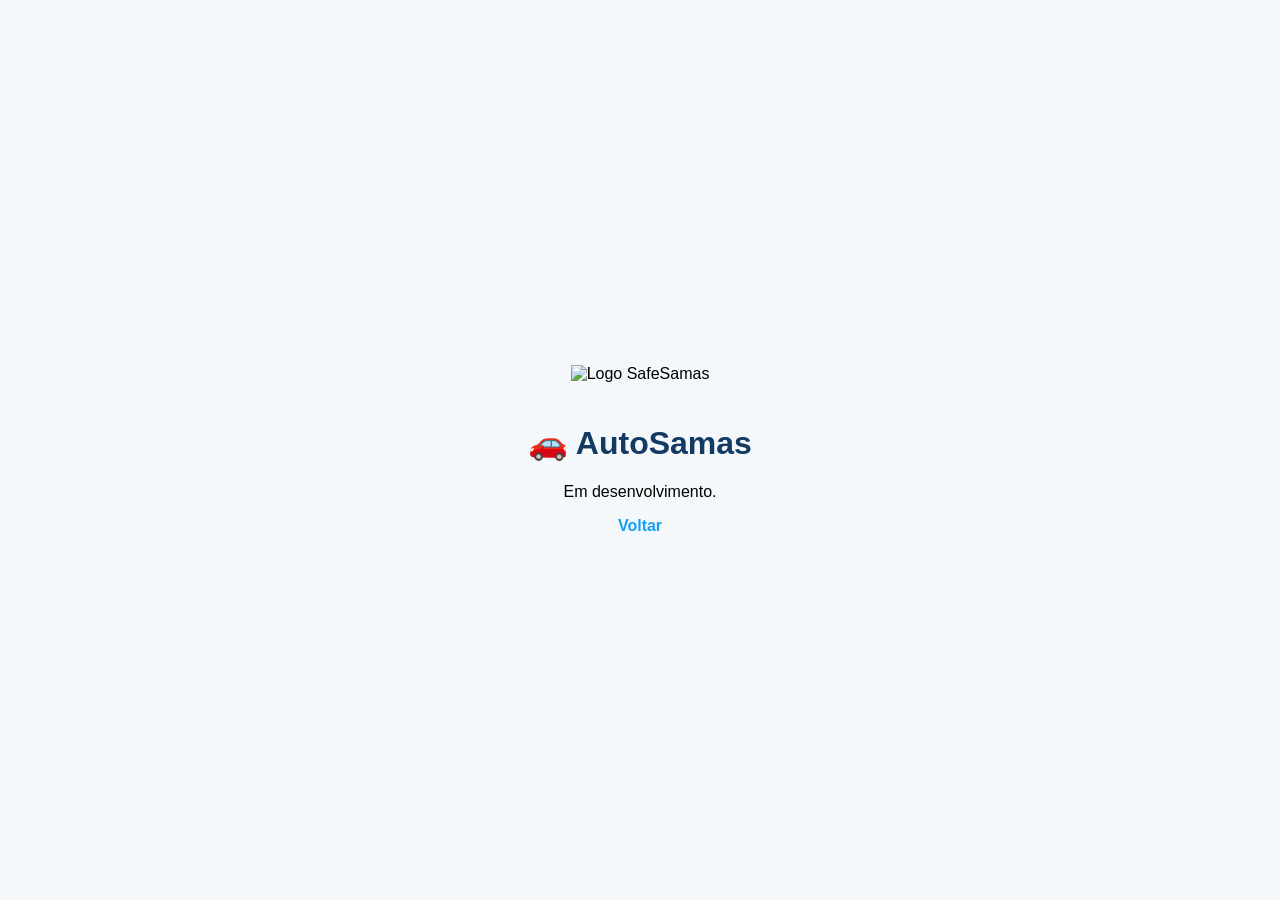
==== Autosamas/index.html @ 6351ffb2 "feat(platform): estrutura inicial da plataforma SafeSamas com módulos base" ====
<!DOCTYPE html>
<html lang="pt-BR">
<head>
    <meta charset="UTF-8">
    <meta name="viewport" content="width=device-width, initial-scale=1.0">
    <title>AutoSamas</title>
    <link rel="stylesheet" href="css/auto.css">
</head>
<body>
    <div class="container">
        <img src="../assets/logo-safe.png" class="logo" alt="Logo SafeSamas">
        <h1>🚗 AutoSamas</h1>
        <p>Em desenvolvimento.</p>
        <a href="../safe-index.html">Voltar</a>
    </div>
    <script src="js/auto.js"></script>
</body>
</html>
---- Autosamas/css/auto.css ----
body {
    margin: 0;
    display: flex;
    justify-content: center;
    align-items: center;
    height: 100vh;
    font-family: Arial, sans-serif;
    background: #f5f8fb;
}

.container {
    text-align: center;
}

.logo {
    width: 180px;
    margin-bottom: 20px;
}

h1 { color: #123A63; }
a { color: #169EF2; text-decoration: none; font-weight: bold; }
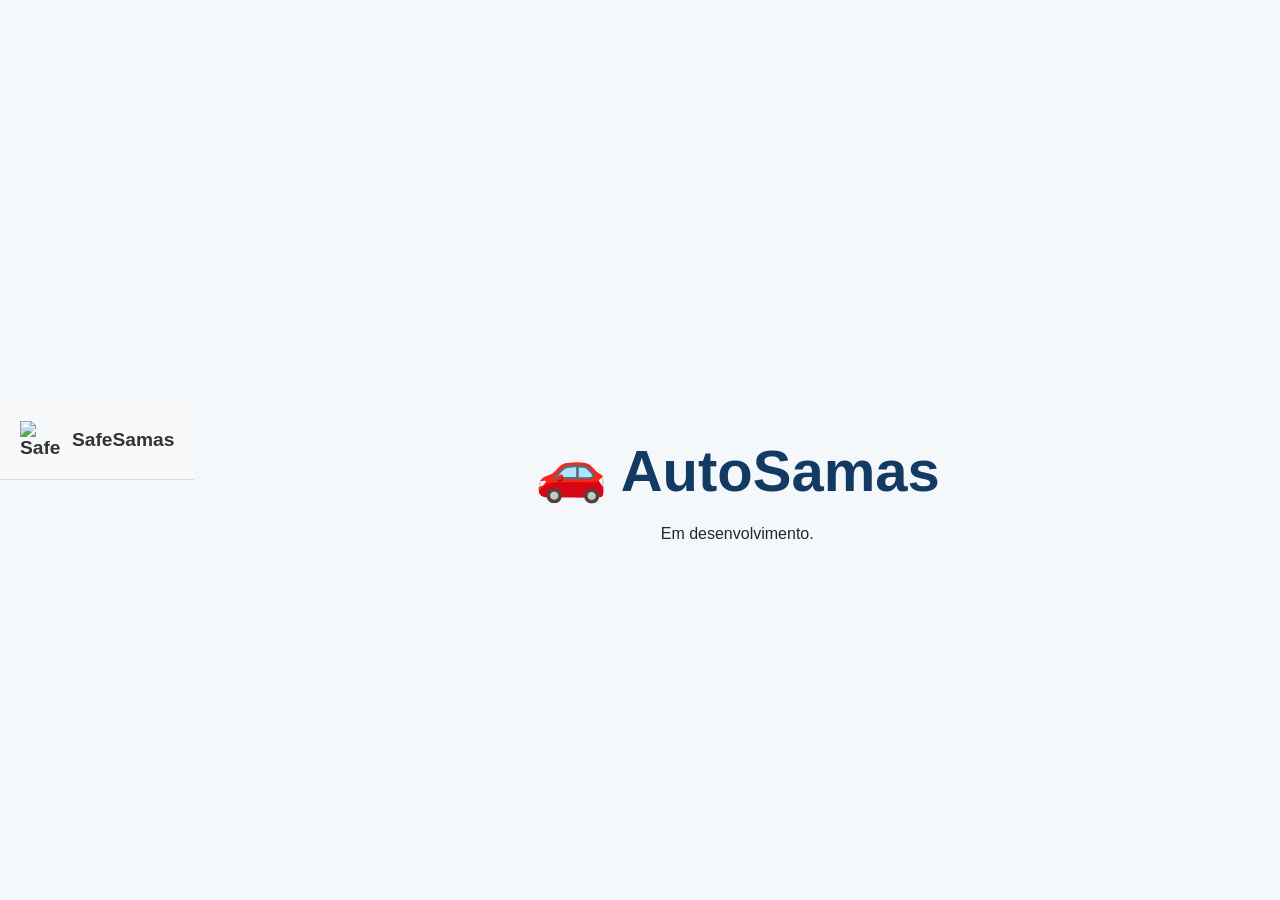
==== commit 56535c80: "refactor: implementa arquitetura de design system unificado e padronização de módulos" ====
--- a/Autosamas/index.html
+++ b/Autosamas/index.html
@@ -4,15 +4,21 @@
     <meta charset="UTF-8">
     <meta name="viewport" content="width=device-width, initial-scale=1.0">
     <title>AutoSamas</title>
+    <link rel="stylesheet" href="../css/safe.css">
     <link rel="stylesheet" href="css/auto.css">
 </head>
 <body>
-    <div class="container">
-        <img src="../assets/logo-safe.png" class="logo" alt="Logo SafeSamas">
+    <header class="safe-header">
+        <a href="../index.html" class="voltar">
+            <img src="../assets/logo-safe.png" class="safe-logo" alt="SafeSamas">
+            <span>SafeSamas</span>
+        </a>
+    </header>
+
+    <main class="container">
         <h1>🚗 AutoSamas</h1>
         <p>Em desenvolvimento.</p>
-        <a href="../safe-index.html">Voltar</a>
-    </div>
+    </main>
     <script src="js/auto.js"></script>
 </body>
 </html>
--- a/css/safe.css
+++ b/css/safe.css
@@ -0,0 +1,71 @@
+/*
+=========================================================
+SafeSamas - DNA Visual da Plataforma (safe.css)
+=========================================================
+*/
+
+/* 1. ESTRUTURA GLOBAL E IDENTIDADE */
+* { margin:0; padding:0; box-sizing:border-box; }
+
+body { 
+    font-family: Arial, Helvetica, sans-serif; 
+    background-color: #f4f7f6; /* Fundo base */
+    /* Marca-d'água do escudo (opcional, você pode ajustar o caminho) */
+    background-image: url("../assets/escudo.png");
+    background-repeat: no-repeat;
+    background-position: center;
+    background-size: 420px;
+    background-attachment: fixed;
+    color: #1d2939; 
+    min-height: 100vh;
+}
+
+/* 2. CABEÇALHO GLOBAL (Para ser usado em todos os módulos) */
+.safe-header {
+    padding: 20px;
+    border-bottom: 1px solid #ddd;
+    background-color: #f8f9fa;
+    margin-bottom: 20px;
+}
+
+.safe-header .voltar {
+    display: inline-flex;
+    align-items: center;
+    text-decoration: none;
+    font-weight: bold;
+    color: #333;
+    font-size: 1.2rem;
+    transition: all 0.3s ease;
+}
+
+.safe-logo {
+    width: 40px;
+    margin-right: 12px;
+}
+
+.safe-header .voltar:hover { color: #0056b3; }
+
+/* 3. ESTILOS DA PÁGINA INICIAL (Hero, Cards, Diferenciais) */
+html { scroll-behavior: smooth; }
+.container { width:90%; max-width:1200px; margin:auto; text-align: center; padding-top: 50px; }
+
+.hero-logo { display:flex; flex-direction:column; align-items:center; cursor:pointer; }
+#logoInicio { width:220px; transition:.25s; }
+#logoInicio:hover { transform:scale(1.08); filter:drop-shadow(0 0 20px rgba(22,158,242,.45)); }
+
+h1 { font-size:58px; color:#123A63; margin: 30px 0 20px 0; }
+.subtitulo { font-size:26px; color:#169EF2; font-weight:bold; margin-bottom: 60px; }
+
+section { margin-bottom:120px; }
+section h2 { font-size:36px; color:#123A63; margin-bottom:45px; }
+
+.cards { display:grid; grid-template-columns:repeat(auto-fit,minmax(240px,1fr)); gap:30px; }
+.card { background:white; border-radius:18px; padding:35px; text-align:center; box-shadow:0 8px 30px rgba(0,0,0,.08); transition:.25s; cursor:pointer; }
+.card:hover { transform:translateY(-8px); }
+
+.diferencial { background: white; padding: 40px; border-radius: 20px; text-align: center; box-shadow: 0 10px 30px rgba(0, 0, 0, .08); }
+
+@media(max-width:768px){
+    h1 { font-size:42px; }
+    .subtitulo { font-size:22px; }
+}
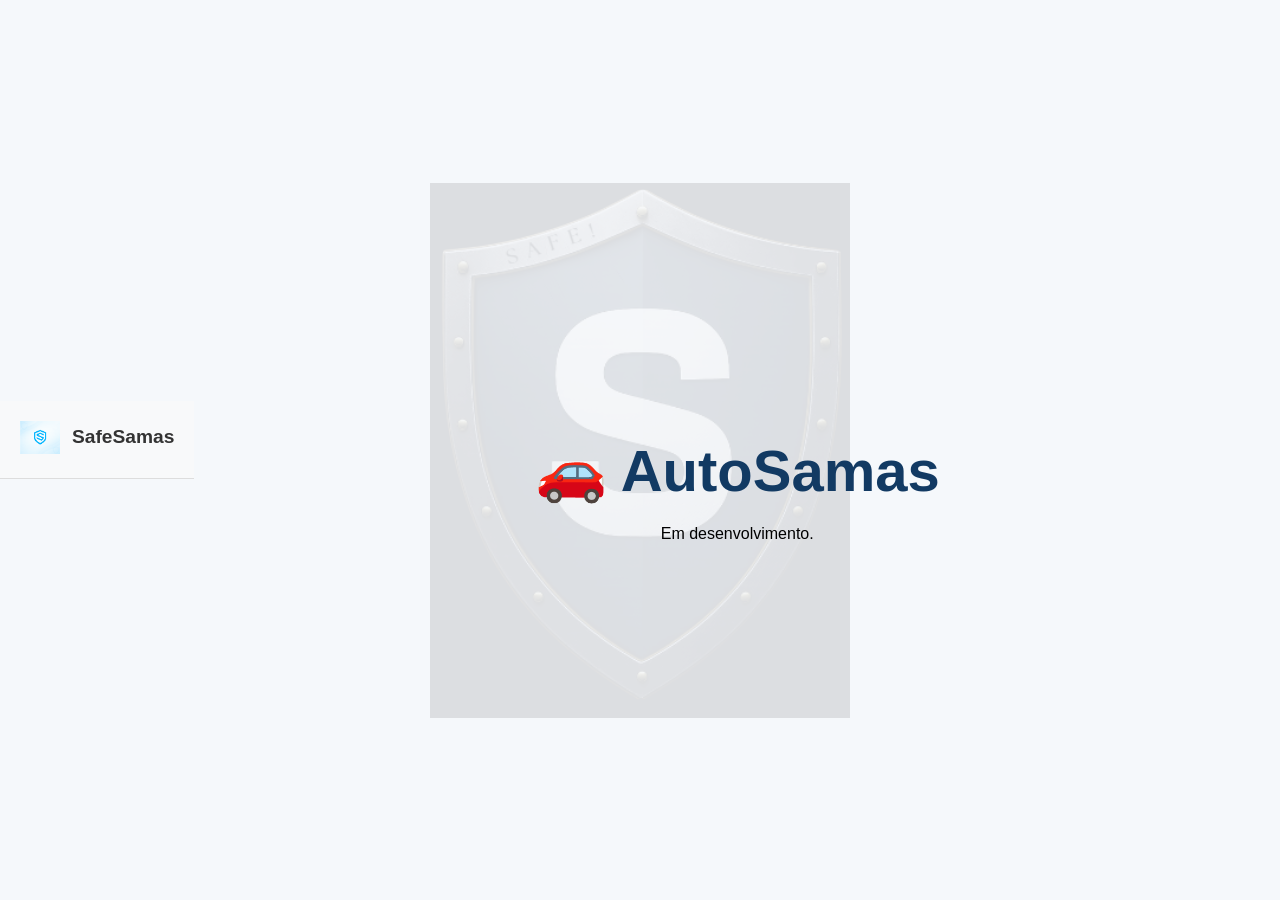
==== commit d5955d7d: "fix: padroniza nomes de ativos de imagem e atualiza estrutura de módulos" ====
--- a/Autosamas/index.html
+++ b/Autosamas/index.html
@@ -10,11 +10,10 @@
 <body>
     <header class="safe-header">
         <a href="../index.html" class="voltar">
-            <img src="../assets/logo-safe.png" class="safe-logo" alt="SafeSamas">
+            <img src="../assets/logo-safe.png" class="safe-logo" alt="Logo SafeSamas">
             <span>SafeSamas</span>
         </a>
     </header>
-
     <main class="container">
         <h1>🚗 AutoSamas</h1>
         <p>Em desenvolvimento.</p>
--- a/css/safe.css
+++ b/css/safe.css
@@ -10,14 +10,31 @@
 body { 
     font-family: Arial, Helvetica, sans-serif; 
     background-color: #f4f7f6; /* Fundo base */
-    /* Marca-d'água do escudo (opcional, você pode ajustar o caminho) */
+    /* Marca-d'água do escudo (ajustada para ser suave) */
     background-image: url("../assets/escudo.png");
     background-repeat: no-repeat;
     background-position: center;
     background-size: 420px;
     background-attachment: fixed;
-    color: #1d2939; 
-    min-height: 100vh;
+    /* Filtro para transformar o escudo em marca-d'água */
+    filter: none; /* Mantém o conteúdo legível */
+    background-blend-mode: multiply; 
+    opacity: 1; 
+}
+
+/* Aplicando opacidade apenas no background via pseudo-elemento ou filtro visual simples */
+body::before {
+    content: "";
+    position: fixed;
+    top: 0; left: 0;
+    width: 100%; height: 100%;
+    background-image: url("../assets/escudo.png");
+    background-repeat: no-repeat;
+    background-position: center;
+    background-size: 420px;
+    opacity: 0.1; /* Escudo muito suave (marca-d'água) */
+    pointer-events: none; /* Permite clicar no conteúdo */
+    z-index: -1;
 }
 
 /* 2. CABEÇALHO GLOBAL (Para ser usado em todos os módulos) */
@@ -47,7 +64,7 @@
 
 /* 3. ESTILOS DA PÁGINA INICIAL (Hero, Cards, Diferenciais) */
 html { scroll-behavior: smooth; }
-.container { width:90%; max-width:1200px; margin:auto; text-align: center; padding-top: 50px; }
+.container { width:90%; max-width:1200px; margin:auto; text-align: center; padding-top: 50px; position: relative; z-index: 1; }
 
 .hero-logo { display:flex; flex-direction:column; align-items:center; cursor:pointer; }
 #logoInicio { width:220px; transition:.25s; }
